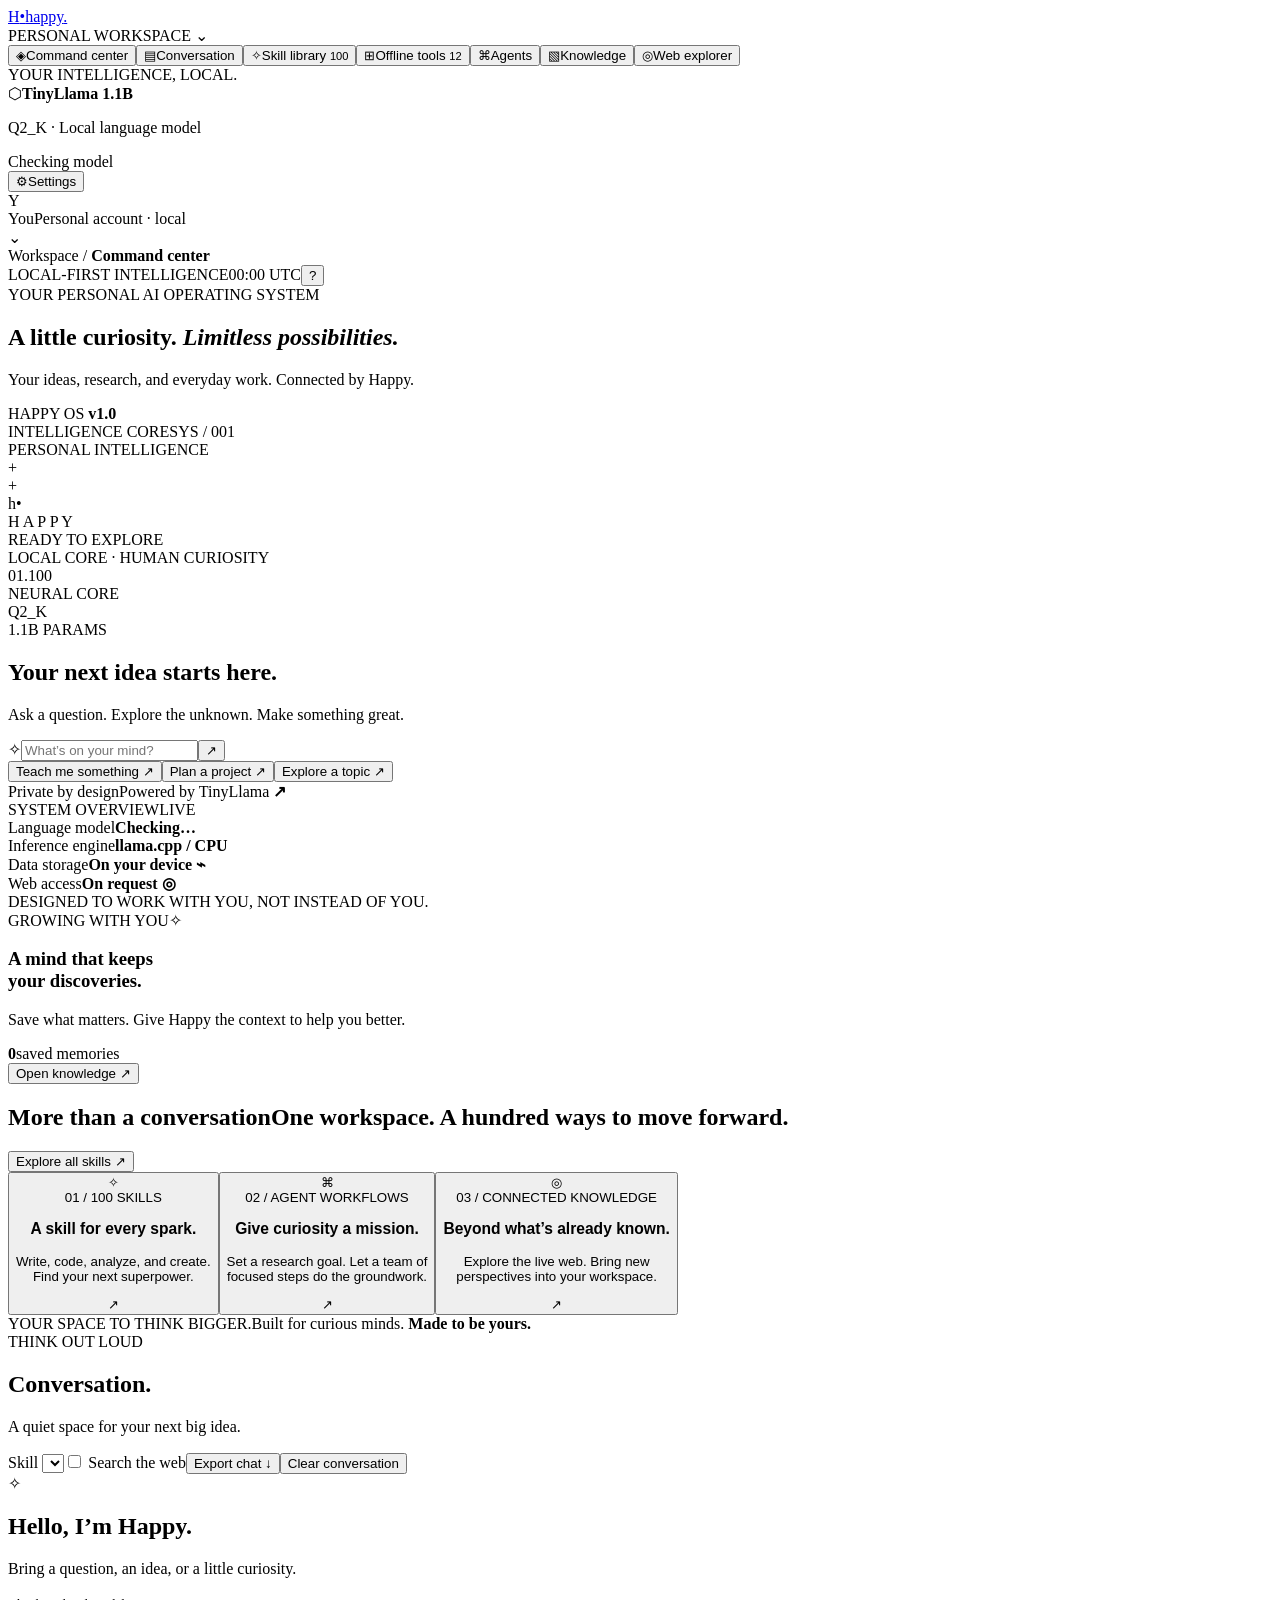
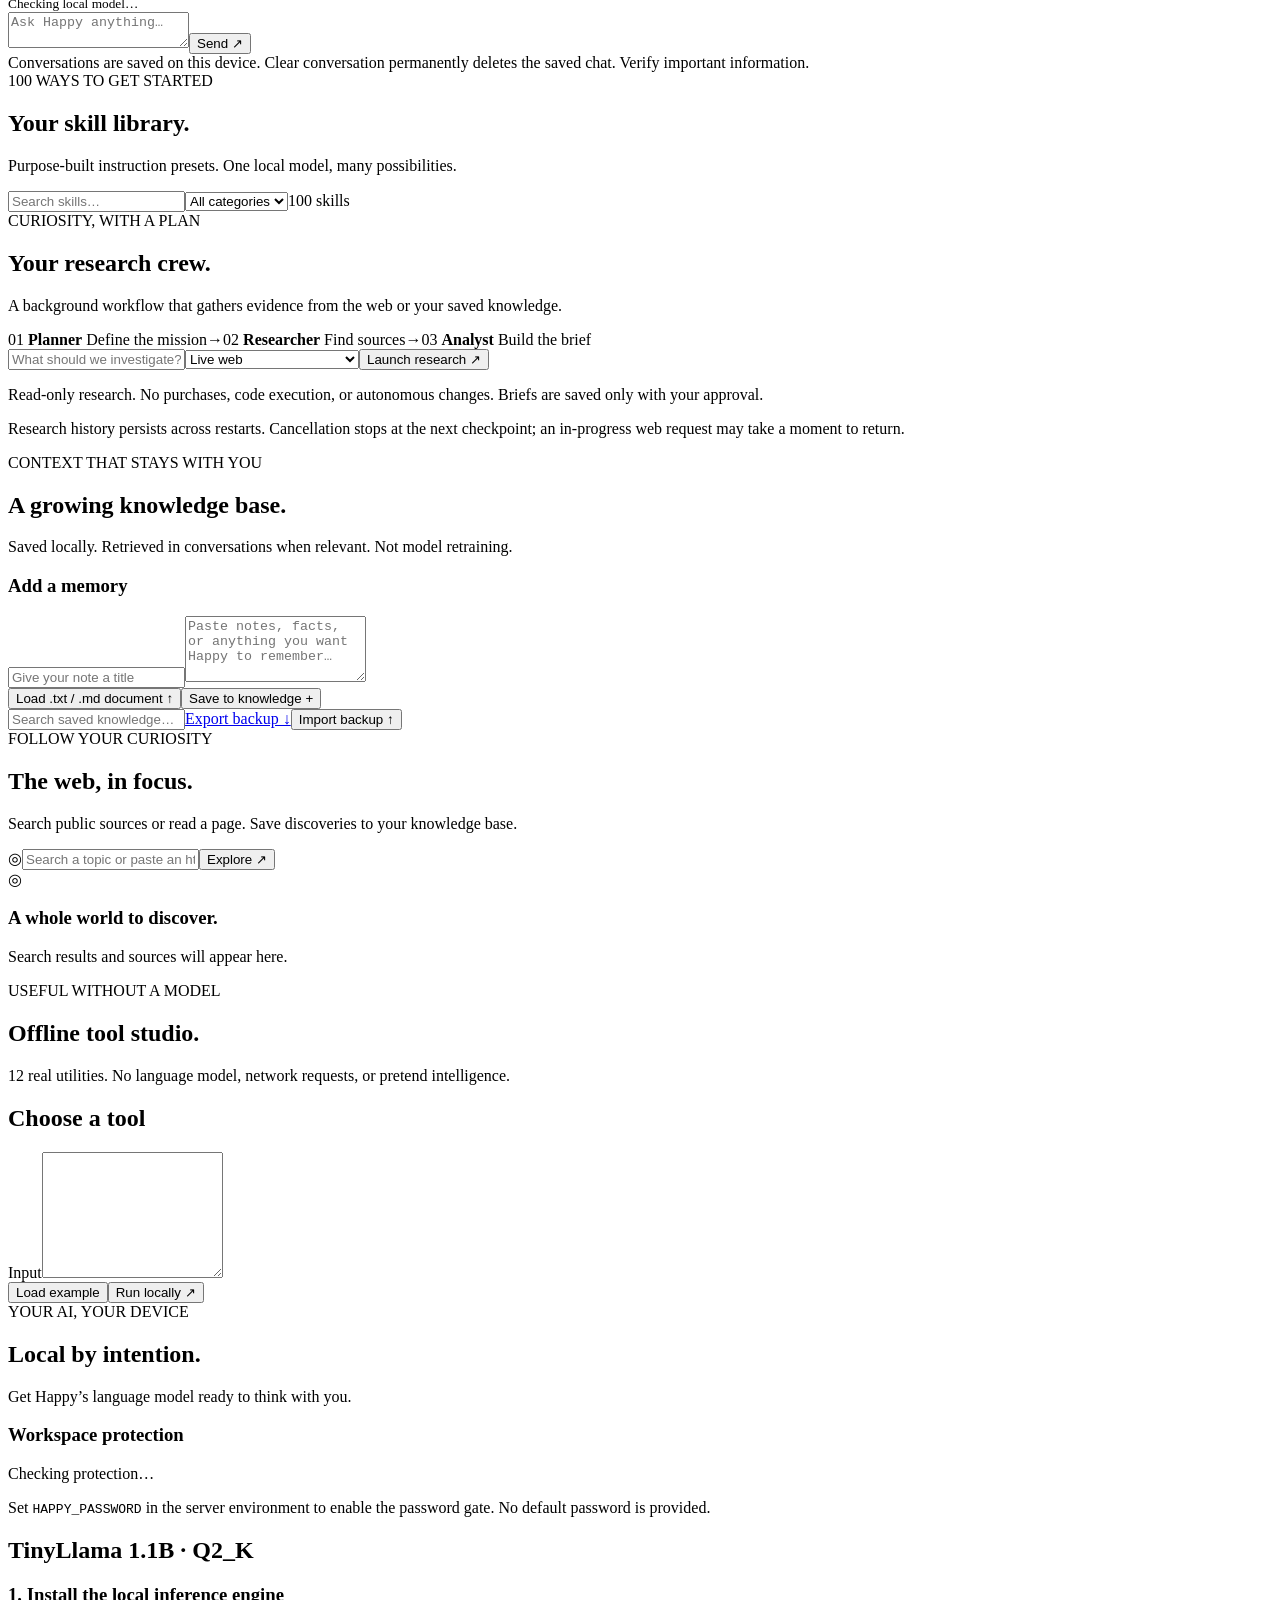
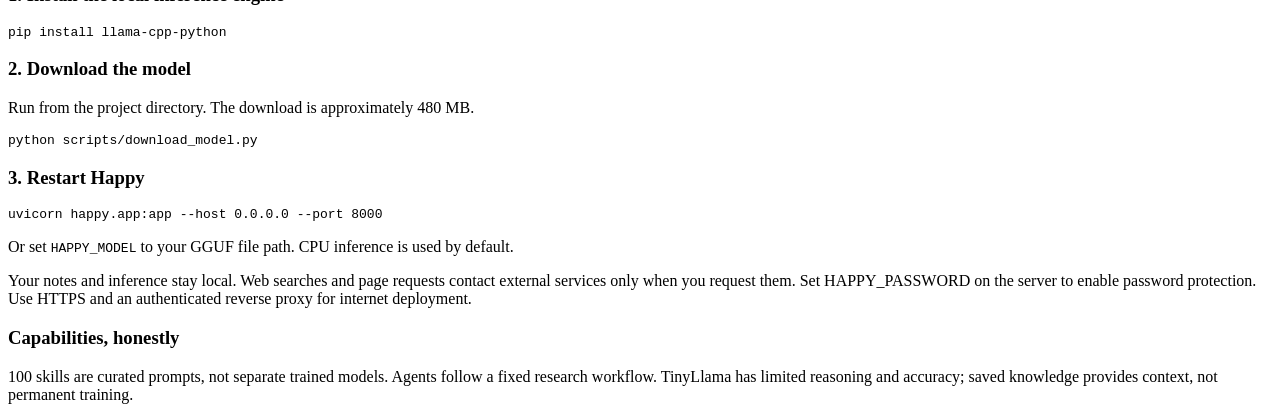
==== happy/static/index.html @ ddcf0b4a "Build Happy local-first AI workspace with tools and research agents Co-authored-by: arena-agent <297" ====
<!doctype html>
<html lang="en">
  <head>
    <meta charset="UTF-8" />
    <meta name="viewport" content="width=device-width,initial-scale=1" />
    <meta name="theme-color" content="#080e13" />
    <title>Happy — Personal intelligence</title>
    <link rel="stylesheet" href="/style.css" />
  </head>
  <body>
    <aside class="sidebar">
      <a class="brand" href="/" aria-label="Happy home"
        ><span class="brand-icon">H<span>•</span></span
        ><span>happy<span class="brand-dot">.</span></span></a
      >
      <div class="workspace">PERSONAL WORKSPACE <span>⌄</span></div>
      <nav>
        <button class="nav active" data-view="command">
          <span>◈</span>Command center</button
        ><button class="nav" data-view="chat"><span>▤</span>Conversation</button
        ><button class="nav" data-view="skills">
          <span>✧</span>Skill library <small>100</small></button
        ><button class="nav" data-view="tools">
          <span>⊞</span>Offline tools <small>12</small></button
        ><button class="nav" data-view="agents">
          <span>⌘</span>Agents <i></i></button
        ><button class="nav" data-view="knowledge">
          <span>▧</span>Knowledge</button
        ><button class="nav" data-view="browser">
          <span>◎</span>Web explorer
        </button>
      </nav>
      <div class="side-label">YOUR INTELLIGENCE, LOCAL.</div>
      <div class="model-card">
        <span class="tiny-icon">⬡</span><b>TinyLlama 1.1B</b>
        <p>Q2_K · Local language model</p>
        <div>
          <i class="status-dot"></i><span id="side-status">Checking model</span>
        </div>
      </div>
      <button class="nav settings" data-view="settings">
        <span>⚙</span>Settings
      </button>
      <div class="profile">
        <div class="avatar">Y</div>
        <div>You<span>Personal account · local</span></div>
        <span>⌄</span>
      </div>
    </aside>
    <div class="shell">
      <header>
        <div class="breadcrumb">
          Workspace <span>/</span> <b id="page-name">Command center</b>
        </div>
        <div class="header-right">
          <span class="private"><i></i> LOCAL-FIRST INTELLIGENCE</span
          ><span class="header-divider"></span><span id="clock">00:00 UTC</span
          ><button id="help" aria-label="Open setup">?</button>
        </div>
      </header>
      <main>
        <section id="view-command" class="view active">
          <div class="page-heading">
            <div>
              <div class="eyebrow">YOUR PERSONAL AI OPERATING SYSTEM</div>
              <h1>A little curiosity. <em>Limitless possibilities.</em></h1>
              <p>
                Your ideas, research, and everyday work. Connected by Happy.
              </p>
            </div>
            <span class="version">HAPPY OS <b>v1.0</b></span>
          </div>
          <div class="dashboard-grid">
            <section class="core panel">
              <div class="panel-top">
                <span><i class="cyan-dot"></i> INTELLIGENCE CORE</span
                ><span class="micro">SYS / 001</span>
              </div>
              <div class="core-stage">
                <div class="orbit orbit-outer"></div>
                <div class="orbit orbit-mid"></div>
                <div class="orbit orbit-inner"></div>
                <div class="ring-label top-label">PERSONAL INTELLIGENCE</div>
                <div class="crosshair cross-left">+</div>
                <div class="crosshair cross-right">+</div>
                <div class="core-center">
                  <div class="core-symbol">h<span>•</span></div>
                  <div class="core-name">H A P P Y</div>
                  <div class="core-status" id="core-status">
                    READY TO EXPLORE
                  </div>
                </div>
                <div class="ring-label bottom-label">
                  LOCAL CORE · HUMAN CURIOSITY
                </div>
                <div class="coordinate coord-left">01.100<br />NEURAL CORE</div>
                <div class="coordinate coord-right">Q2_K<br />1.1B PARAMS</div>
              </div>
              <div class="core-caption">
                <h2>Your next idea starts here.</h2>
                <p>
                  Ask a question. Explore the unknown. Make something great.
                </p>
              </div>
              <form id="quick-form" class="quick-input">
                <span>✧</span
                ><input
                  id="quick-message"
                  placeholder="What’s on your mind?"
                  required
                  aria-label="Ask Happy"
                /><button type="submit" aria-label="Send message">↗</button>
              </form>
              <div class="suggestions">
                <button
                  data-prompt="Help me learn something new. Suggest three fascinating topics."
                >
                  Teach me something <span>↗</span></button
                ><button
                  data-prompt="Help me turn an idea into an actionable project plan."
                >
                  Plan a project <span>↗</span></button
                ><button data-action="research">
                  Explore a topic <span>↗</span>
                </button>
              </div>
              <div class="core-footer">
                <span><i></i> Private by design</span
                ><span>Powered by TinyLlama <b>↗</b></span>
              </div>
            </section>
            <div class="right-stack">
              <section class="panel system-panel">
                <div class="panel-top">
                  <span>SYSTEM OVERVIEW</span
                  ><span class="micro">LIVE <i class="cyan-dot"></i></span>
                </div>
                <div class="system-row">
                  <span>Language model</span><b id="model-state">Checking…</b>
                </div>
                <div class="system-row">
                  <span>Inference engine</span
                  ><b>llama.cpp <span class="subtle">/ CPU</span></b>
                </div>
                <div class="system-row">
                  <span>Data storage</span
                  ><b class="cyan">On your device <span>⌁</span></b>
                </div>
                <div class="system-row">
                  <span>Web access</span
                  ><b>On request <span class="subtle">◎</span></b>
                </div>
                <div class="signal-bars" aria-hidden="true"></div>
                <div class="system-foot">
                  DESIGNED TO WORK WITH YOU, NOT INSTEAD OF YOU.
                </div>
              </section>
              <section class="panel knowledge-card">
                <div class="panel-top">
                  <span>GROWING WITH YOU</span><span>✧</span>
                </div>
                <h3>A mind that keeps<br />your discoveries.</h3>
                <p>
                  Save what matters. Give Happy the context to help you better.
                </p>
                <div class="memory-bottom">
                  <div>
                    <b id="memory-count">0</b><span>saved memories</span>
                  </div>
                  <button data-go="knowledge">
                    Open knowledge <span>↗</span>
                  </button>
                </div>
              </section>
            </div>
          </div>
          <div class="section-heading">
            <h2>
              More than a conversation<span
                >One workspace. A hundred ways to move forward.</span
              >
            </h2>
            <button data-go="skills">Explore all skills <span>↗</span></button>
          </div>
          <div class="feature-grid">
            <button class="feature" data-go="skills">
              <div class="feature-icon">✧</div>
              <span class="feature-number">01 / 100 SKILLS</span>
              <h3>A skill for every spark.</h3>
              <p>
                Write, code, analyze, and create.<br />Find your next
                superpower.
              </p>
              <span class="feature-arrow">↗</span></button
            ><button class="feature" data-go="agents">
              <div class="feature-icon violet">⌘</div>
              <span class="feature-number">02 / AGENT WORKFLOWS</span>
              <h3>Give curiosity a mission.</h3>
              <p>
                Set a research goal. Let a team of<br />focused steps do the
                groundwork.
              </p>
              <span class="feature-arrow">↗</span></button
            ><button class="feature" data-go="browser">
              <div class="feature-icon blue">◎</div>
              <span class="feature-number">03 / CONNECTED KNOWLEDGE</span>
              <h3>Beyond what’s already known.</h3>
              <p>
                Explore the live web. Bring new<br />perspectives into your
                workspace.
              </p>
              <span class="feature-arrow">↗</span>
            </button>
          </div>
          <footer>
            <span><i class="cyan-dot"></i> YOUR SPACE TO THINK BIGGER.</span
            ><span>Built for curious minds. <b>Made to be yours.</b></span>
          </footer>
        </section>
        <section id="view-chat" class="view">
          <div class="page-heading">
            <div class="eyebrow">THINK OUT LOUD</div>
            <h1>Conversation<span class="cyan">.</span></h1>
            <p>A quiet space for your next big idea.</p>
          </div>
          <div class="chat-layout panel">
            <div class="chat-toolbar">
              <label
                >Skill
                <select id="chat-skill"></select></label
              ><label class="toggle"
                ><input type="checkbox" id="chat-web" /> Search the web</label
              ><button id="export-chat">Export chat ↓</button
              ><button id="clear-chat">Clear conversation</button>
            </div>
            <div id="messages">
              <div class="welcome">
                <div class="feature-icon">✧</div>
                <h2>Hello, I’m Happy.</h2>
                <p>Bring a question, an idea, or a little curiosity.</p>
                <small id="chat-notice">Checking local model…</small>
              </div>
            </div>
            <form id="chat-form">
              <textarea
                id="chat-message"
                rows="2"
                maxlength="4000"
                placeholder="Ask Happy anything…"
                required
                aria-label="Your message"
              ></textarea
              ><button class="primary" id="send-chat">Send ↗</button>
            </form>
            <div class="chat-disclaimer">
              Conversations are saved on this device. Clear conversation
              permanently deletes the saved chat. Verify important information.
            </div>
          </div>
        </section>
        <section id="view-skills" class="view">
          <div class="page-heading">
            <div class="eyebrow">100 WAYS TO GET STARTED</div>
            <h1>Your skill library<span class="cyan">.</span></h1>
            <p>
              Purpose-built instruction presets. One local model, many
              possibilities.
            </p>
          </div>
          <div class="filter-bar">
            <input
              id="skill-search"
              placeholder="Search skills…"
              aria-label="Search skills"
            /><select id="skill-category">
              <option value="">All categories</option></select
            ><span id="skill-count">100 skills</span>
          </div>
          <div id="skill-grid"></div>
        </section>
        <section id="view-agents" class="view">
          <div class="page-heading">
            <div class="eyebrow">CURIOSITY, WITH A PLAN</div>
            <h1>Your research crew<span class="cyan">.</span></h1>
            <p>
              A background workflow that gathers evidence from the web or your
              saved knowledge.
            </p>
          </div>
          <div class="agent-flow">
            <span>01 <b>Planner</b> Define the mission</span><span>→</span
            ><span>02 <b>Researcher</b> Find sources</span><span>→</span
            ><span>03 <b>Analyst</b> Build the brief</span>
          </div>
          <form id="agent-form" class="panel action-form">
            <input
              id="agent-topic"
              maxlength="500"
              placeholder="What should we investigate?"
              required
              aria-label="Research topic"
            /><select id="agent-source" aria-label="Research source">
              <option value="web">Live web</option>
              <option value="knowledge">
                Saved knowledge · offline
              </option></select
            ><button class="primary">Launch research ↗</button>
          </form>
          <p class="hint">
            Read-only research. No purchases, code execution, or autonomous
            changes. Briefs are saved only with your approval.
          </p>
          <p class="hint">
            Research history persists across restarts. Cancellation stops at the
            next checkpoint; an in-progress web request may take a moment to
            return.
          </p>
          <div id="agent-list"></div>
        </section>
        <section id="view-knowledge" class="view">
          <div class="page-heading">
            <div class="eyebrow">CONTEXT THAT STAYS WITH YOU</div>
            <h1>A growing knowledge base<span class="cyan">.</span></h1>
            <p>
              Saved locally. Retrieved in conversations when relevant. Not model
              retraining.
            </p>
          </div>
          <form id="note-form" class="panel note-form">
            <h3 id="note-heading">Add a memory</h3>
            <input id="note-id" type="hidden" /><input
              id="note-source"
              type="hidden"
              value="Note"
            /><input
              id="note-title"
              placeholder="Give your note a title"
              maxlength="200"
              required
              aria-label="Note title"
            /><textarea
              id="note-content"
              placeholder="Paste notes, facts, or anything you want Happy to remember…"
              maxlength="30000"
              rows="4"
              required
              aria-label="Note content"
            ></textarea>
            <div class="note-actions">
              <button
                id="cancel-note-edit"
                type="button"
                class="tool-button"
                hidden
              >
                Cancel editing</button
              ><button type="button" id="import-document" class="tool-button">
                Load .txt / .md document ↑</button
              ><input
                id="document-file"
                type="file"
                accept=".txt,.md,text/plain,text/markdown"
                hidden
              /><button id="save-note" class="primary">
                Save to knowledge +
              </button>
            </div>
          </form>
          <div class="knowledge-tools">
            <input
              id="note-search"
              placeholder="Search saved knowledge…"
              aria-label="Search saved knowledge"
            /><a
              class="tool-button"
              href="/api/knowledge/export"
              download="happy-knowledge.json"
              >Export backup ↓</a
            ><button id="import-notes" class="tool-button">
              Import backup ↑</button
            ><input
              type="file"
              id="import-file"
              accept="application/json,.json"
              hidden
            />
          </div>
          <div id="note-list"></div>
        </section>
        <section id="view-browser" class="view">
          <div class="page-heading">
            <div class="eyebrow">FOLLOW YOUR CURIOSITY</div>
            <h1>The web, in focus<span class="cyan">.</span></h1>
            <p>
              Search public sources or read a page. Save discoveries to your
              knowledge base.
            </p>
          </div>
          <form id="browser-form" class="panel action-form">
            <span>◎</span
            ><input
              id="browser-query"
              placeholder="Search a topic or paste an https:// URL"
              maxlength="500"
              required
              aria-label="Search query or URL"
            /><button class="primary">Explore ↗</button>
          </form>
          <div id="browser-results" class="empty-state">
            <div>◎</div>
            <h3>A whole world to discover.</h3>
            <p>Search results and sources will appear here.</p>
          </div>
        </section>
        <section id="view-tools" class="view">
          <div class="page-heading">
            <div class="eyebrow">USEFUL WITHOUT A MODEL</div>
            <h1>Offline tool studio<span class="cyan">.</span></h1>
            <p>
              12 real utilities. No language model, network requests, or pretend
              intelligence.
            </p>
          </div>
          <div class="tools-layout">
            <div class="panel tool-picker" id="tool-picker"></div>
            <div class="panel tool-workspace">
              <h2 id="tool-name">Choose a tool</h2>
              <p id="tool-description"></p>
              <form id="tool-form">
                <label for="tool-input">Input</label
                ><textarea
                  id="tool-input"
                  rows="8"
                  maxlength="30000"
                  required
                  spellcheck="false"
                ></textarea>
                <div id="tool-other-wrap" hidden>
                  <label for="tool-other">Revised text</label
                  ><textarea
                    id="tool-other"
                    rows="6"
                    maxlength="30000"
                    spellcheck="false"
                  ></textarea>
                </div>
                <div class="tool-actions">
                  <button type="button" id="tool-example" class="tool-button">
                    Load example</button
                  ><button class="primary" id="run-tool">Run locally ↗</button>
                </div>
              </form>
              <div id="tool-result" hidden>
                <div class="section-heading">
                  <h3>
                    Result <small>DETERMINISTIC · NOT AI-GENERATED</small>
                  </h3>
                </div>
                <pre id="tool-output" tabindex="0"></pre>
                <div class="tool-actions">
                  <button id="copy-tool" class="tool-button">Copy result</button
                  ><button id="download-tool" class="tool-button">
                    Download ↓</button
                  ><button id="save-tool" class="tool-button">
                    Save to knowledge +
                  </button>
                </div>
              </div>
            </div>
          </div>
        </section>
        <section id="view-settings" class="view">
          <div class="page-heading">
            <div class="eyebrow">YOUR AI, YOUR DEVICE</div>
            <h1>Local by intention<span class="cyan">.</span></h1>
            <p>Get Happy’s language model ready to think with you.</p>
          </div>
          <div class="panel setup">
            <div class="security-settings">
              <h3>Workspace protection</h3>
              <p id="protection-status">Checking protection…</p>
              <button id="logout" class="tool-button" hidden>
                Lock workspace
              </button>
              <p>
                Set <code>HAPPY_PASSWORD</code> in the server environment to
                enable the password gate. No default password is provided.
              </p>
            </div>
            <h2>TinyLlama 1.1B · Q2_K</h2>
            <p id="setup-status"></p>
            <h3>1. Install the local inference engine</h3>
            <pre>pip install llama-cpp-python</pre>
            <h3>2. Download the model</h3>
            <p>
              Run from the project directory. The download is approximately 480
              MB.
            </p>
            <pre>python scripts/download_model.py</pre>
            <h3>3. Restart Happy</h3>
            <pre>uvicorn happy.app:app --host 0.0.0.0 --port 8000</pre>
            <p>
              Or set <code>HAPPY_MODEL</code> to your GGUF file path. CPU
              inference is used by default.
            </p>
            <div class="notice">
              Your notes and inference stay local. Web searches and page
              requests contact external services only when you request them. Set
              HAPPY_PASSWORD on the server to enable password protection. Use
              HTTPS and an authenticated reverse proxy for internet deployment.
            </div>
            <h3>Capabilities, honestly</h3>
            <p>
              100 skills are curated prompts, not separate trained models.
              Agents follow a fixed research workflow. TinyLlama has limited
              reasoning and accuracy; saved knowledge provides context, not
              permanent training.
            </p>
          </div>
        </section>
      </main>
    </div>
    <div id="toast" role="status"></div>
    <script src="/app.js"></script>
  </body>
</html>
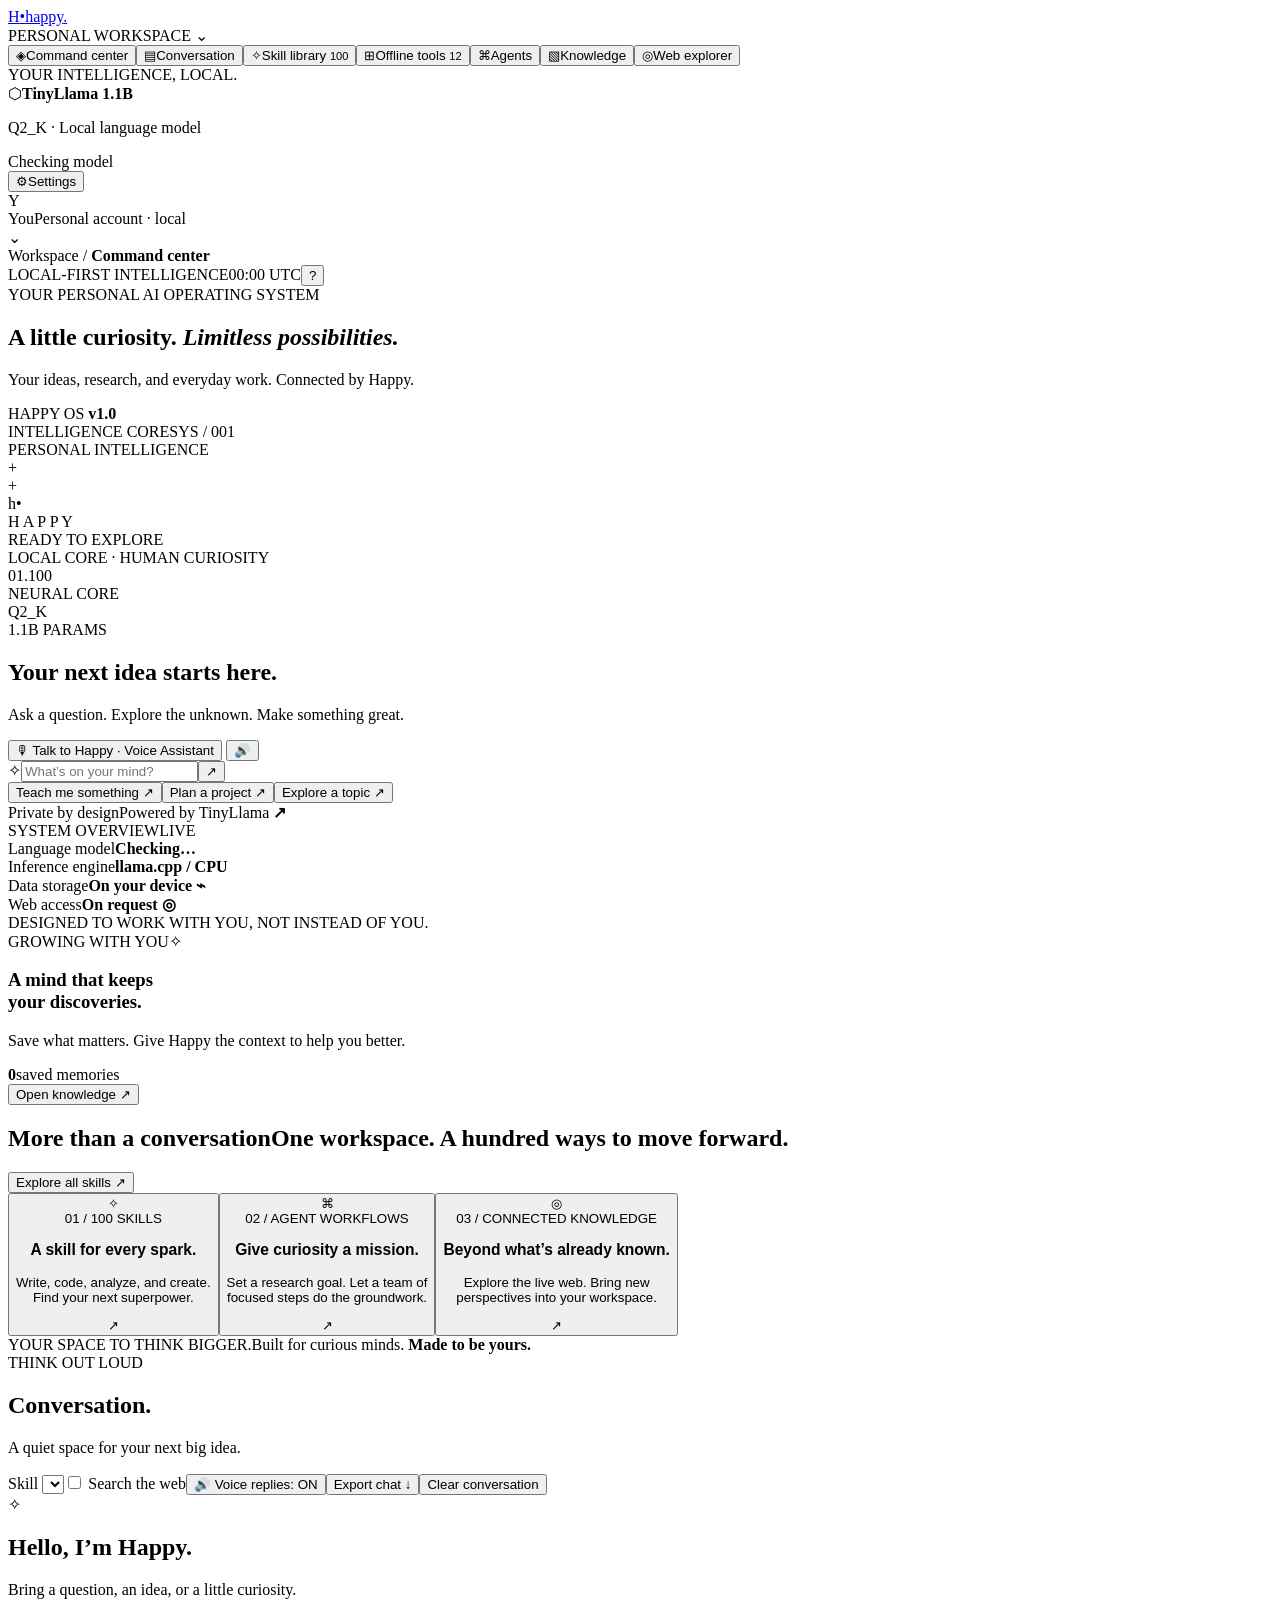
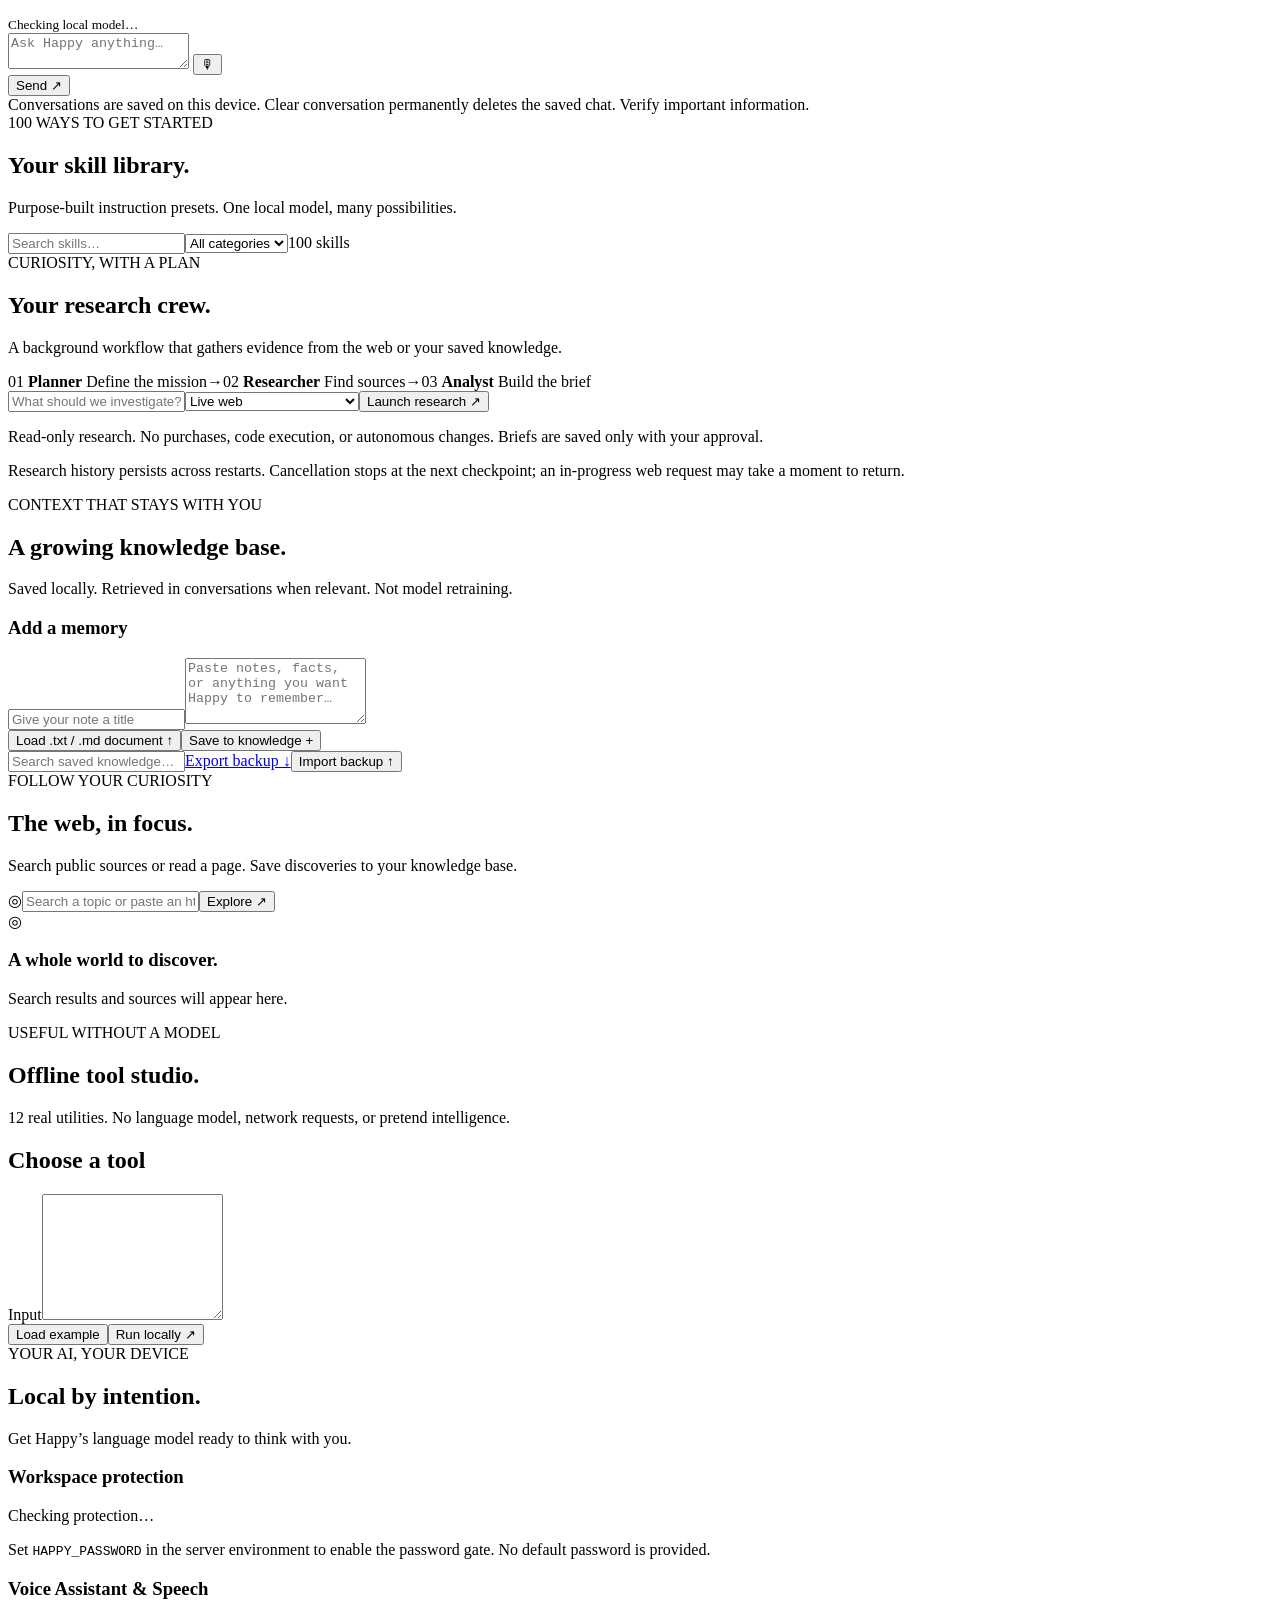
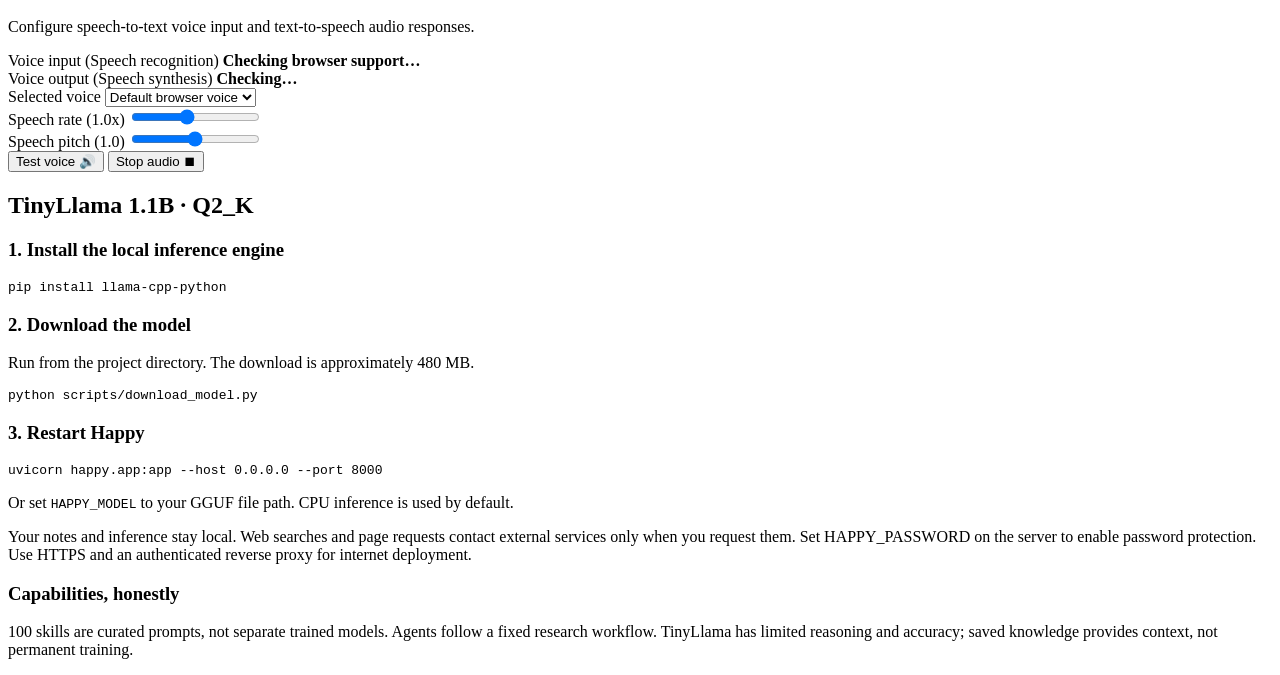
==== commit a2e2d13b: "Fix web search agents with resilient offline fallback and add interactive voice assistant Co-authore" ====
--- a/happy/static/index.html
+++ b/happy/static/index.html
@@ -102,6 +102,25 @@
                   Ask a question. Explore the unknown. Make something great.
                 </p>
               </div>
+              <div class="voice-assistant-bar">
+                <button type="button" id="voice-assistant-btn" class="voice-hero-btn" aria-label="Activate voice assistant">
+                  <span class="voice-mic-icon">🎙</span>
+                  <span id="voice-hero-text">Talk to Happy · Voice Assistant</span>
+                  <span class="voice-waves" aria-hidden="true">
+                    <i></i><i></i><i></i><i></i><i></i>
+                  </span>
+                </button>
+                <button type="button" id="voice-audio-toggle" class="voice-sound-btn" title="Toggle voice speech output" aria-label="Toggle voice output">
+                  <span id="voice-audio-icon">🔊</span>
+                </button>
+              </div>
+              <div id="voice-status-banner" class="voice-status-banner" hidden>
+                <div class="voice-banner-top">
+                  <span id="voice-status-badge">LISTENING…</span>
+                  <button type="button" id="voice-stop-btn" class="voice-dismiss" aria-label="Stop voice">⏹ Stop</button>
+                </div>
+                <p id="voice-status-text">Speak now. Listening to your voice…</p>
+              </div>
               <form id="quick-form" class="quick-input">
                 <span>✧</span
                 ><input
@@ -230,6 +249,8 @@
                 <select id="chat-skill"></select></label
               ><label class="toggle"
                 ><input type="checkbox" id="chat-web" /> Search the web</label
+              ><button type="button" id="chat-voice-toggle" class="tool-button voice-toggle-btn" title="Toggle automatic voice speech output">
+                <span id="chat-voice-label">🔊 Voice replies: ON</span></button
               ><button id="export-chat">Export chat ↓</button
               ><button id="clear-chat">Clear conversation</button>
             </div>
@@ -242,15 +263,20 @@
               </div>
             </div>
             <form id="chat-form">
-              <textarea
-                id="chat-message"
-                rows="2"
-                maxlength="4000"
-                placeholder="Ask Happy anything…"
-                required
-                aria-label="Your message"
-              ></textarea
-              ><button class="primary" id="send-chat">Send ↗</button>
+              <div class="chat-input-row">
+                <textarea
+                  id="chat-message"
+                  rows="2"
+                  maxlength="4000"
+                  placeholder="Ask Happy anything…"
+                  required
+                  aria-label="Your message"
+                ></textarea>
+                <button type="button" id="chat-mic-btn" class="chat-mic-btn" title="Voice input (Microphone)" aria-label="Voice input">
+                  🎙
+                </button>
+              </div>
+              <button class="primary" id="send-chat">Send ↗</button>
             </form>
             <div class="chat-disclaimer">
               Conversations are saved on this device. Clear conversation
@@ -487,6 +513,36 @@
                 enable the password gate. No default password is provided.
               </p>
             </div>
+            <div class="security-settings voice-settings-panel">
+              <h3>Voice Assistant & Speech</h3>
+              <p>Configure speech-to-text voice input and text-to-speech audio responses.</p>
+              <div class="system-row">
+                <span>Voice input (Speech recognition)</span>
+                <b id="voice-input-status">Checking browser support…</b>
+              </div>
+              <div class="system-row">
+                <span>Voice output (Speech synthesis)</span>
+                <b id="voice-output-status" class="cyan">Checking…</b>
+              </div>
+              <div class="system-row">
+                <span>Selected voice</span>
+                <select id="voice-select" class="voice-select" aria-label="Preferred voice">
+                  <option value="">Default browser voice</option>
+                </select>
+              </div>
+              <div class="system-row">
+                <span>Speech rate (<span id="voice-rate-display">1.0x</span>)</span>
+                <input type="range" id="voice-rate" min="0.7" max="1.4" step="0.1" value="1.0" aria-label="Speech rate" />
+              </div>
+              <div class="system-row">
+                <span>Speech pitch (<span id="voice-pitch-display">1.0</span>)</span>
+                <input type="range" id="voice-pitch" min="0.8" max="1.2" step="0.1" value="1.0" aria-label="Speech pitch" />
+              </div>
+              <div class="voice-test-actions">
+                <button type="button" id="test-voice-btn" class="tool-button">Test voice 🔊</button>
+                <button type="button" id="stop-voice-btn" class="tool-button">Stop audio ⏹</button>
+              </div>
+            </div>
             <h2>TinyLlama 1.1B · Q2_K</h2>
             <p id="setup-status"></p>
             <h3>1. Install the local inference engine</h3>
